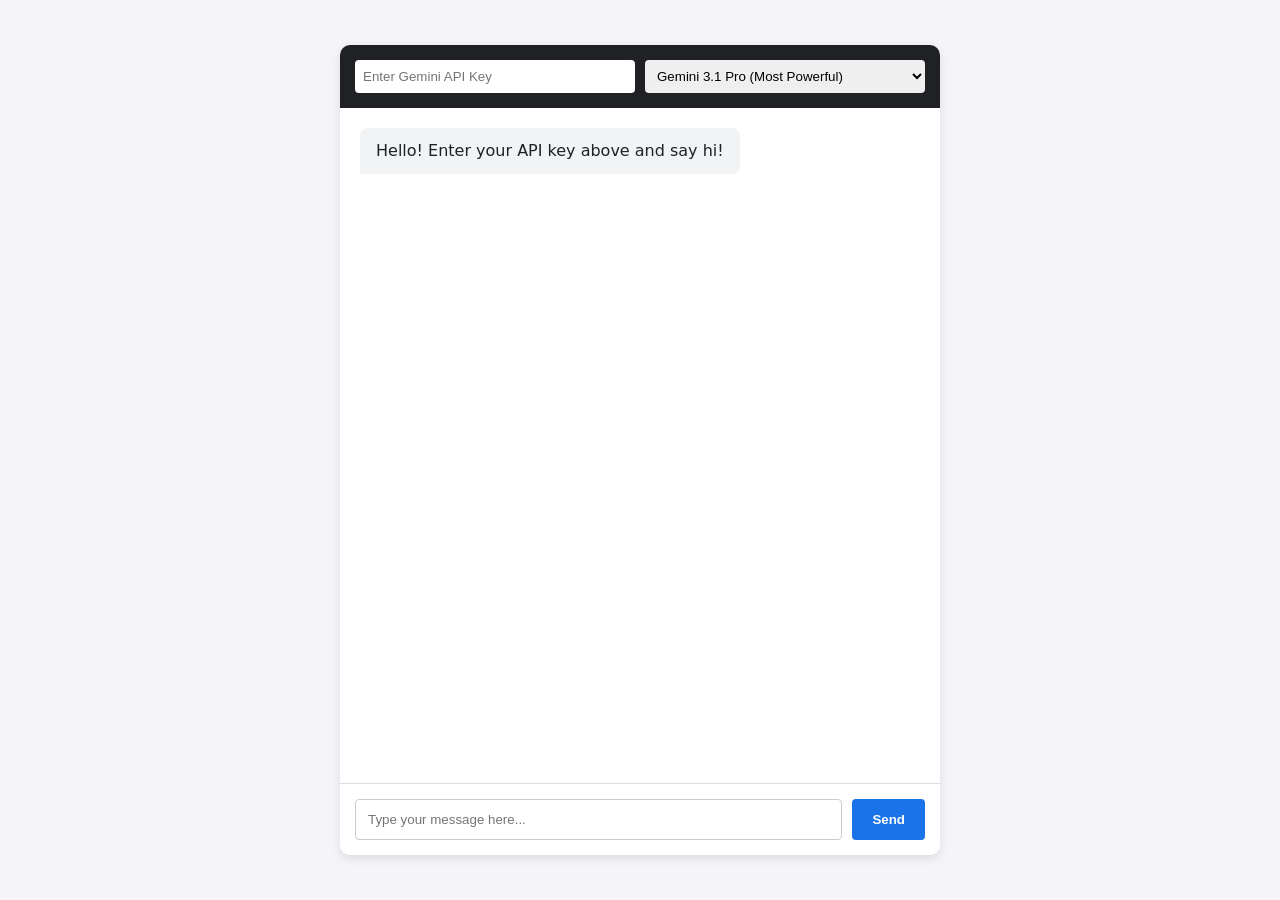
==== gemini.html @ 63b797db "#" ====
<!DOCTYPE html>
<html lang="en">
<head>
    <meta charset="UTF-8">
    <meta name="viewport" content="width=device-width, initial-scale=1.0">
    <title>Simple Gemini Chat</title>
    <style>
        body {
            font-family: system-ui, -apple-system, sans-serif;
            background-color: #f4f4f9;
            margin: 0;
            display: flex;
            justify-content: center;
            align-items: center;
            height: 100vh;
        }
        .chat-container {
            width: 100%;
            max-width: 600px;
            background: #fff;
            border-radius: 10px;
            box-shadow: 0 4px 10px rgba(0,0,0,0.1);
            display: flex;
            flex-direction: column;
            height: 90vh;
            overflow: hidden;
        }
        .settings {
            padding: 15px;
            background: #202124;
            color: white;
            display: flex;
            gap: 10px;
            flex-wrap: wrap;
        }
        .settings input, .settings select {
            padding: 8px;
            border-radius: 4px;
            border: none;
            flex: 1;
            min-width: 150px;
        }
        .chat-box {
            flex: 1;
            padding: 20px;
            overflow-y: auto;
            display: flex;
            flex-direction: column;
            gap: 15px;
        }
        .message {
            max-width: 80%;
            padding: 12px 16px;
            border-radius: 8px;
            line-height: 1.4;
            word-wrap: break-word;
        }
        .user-message {
            background-color: #e3f2fd;
            color: #0d47a1;
            align-self: flex-end;
            border-bottom-right-radius: 0;
        }
        .ai-message {
            background-color: #f1f3f4;
            color: #202124;
            align-self: flex-start;
            border-bottom-left-radius: 0;
        }
        .input-area {
            display: flex;
            padding: 15px;
            background: #fff;
            border-top: 1px solid #ddd;
        }
        .input-area input {
            flex: 1;
            padding: 12px;
            border: 1px solid #ccc;
            border-radius: 4px;
            outline: none;
        }
        .input-area button {
            padding: 12px 20px;
            margin-left: 10px;
            background: #1a73e8;
            color: white;
            border: none;
            border-radius: 4px;
            cursor: pointer;
            font-weight: bold;
        }
        .input-area button:disabled {
            background: #ccc;
            cursor: not-allowed;
        }
        .error-message {
            color: red;
            font-size: 0.9em;
            text-align: center;
        }
    </style>
</head>
<body>

<div class="chat-container">
    <div class="settings">
        <input type="password" id="apiKey" placeholder="Enter Gemini API Key" autocomplete="off">
<select id="modelSelect">
    <option value="gemini-3.1-pro-preview">Gemini 3.1 Pro (Most Powerful)</option>
    <option value="gemini-3-flash-preview">Gemini 3 Flash (Fast & Smart)</option>
    <option value="gemini-3.1-flash-lite-preview">Gemini 3.1 Flash-Lite (Budget/High Volume)</option>
    
    <option value="gemini-2.5-pro">Gemini 2.5 Pro (Stable)</option>
    <option value="gemini-2.5-flash">Gemini 2.5 Flash (Stable)</option>
</select>
    </div>

    <div class="chat-box" id="chatBox">
        <div class="message ai-message">Hello! Enter your API key above and say hi!</div>
    </div>

    <div class="input-area">
        <input type="text" id="userInput" placeholder="Type your message here..." onkeypress="handleKeyPress(event)">
        <button id="sendBtn" onclick="sendMessage()">Send</button>
    </div>
</div>

<script>
    // Store conversation history for multi-turn chat
    let conversationHistory = [];

    async function sendMessage() {
        const apiKey = document.getElementById('apiKey').value.trim();
        const model = document.getElementById('modelSelect').value;
        const userInputField = document.getElementById('userInput');
        const userText = userInputField.value.trim();
        const sendBtn = document.getElementById('sendBtn');

        // Validation
        if (!apiKey) {
            alert("Please enter your Gemini API Key first.");
            return;
        }
        if (!userText) return;

        // 1. Display User Message
        appendMessage('user', userText);
        userInputField.value = '';
        sendBtn.disabled = true;
        
        // Add user message to history
        conversationHistory.push({
            role: "user",
            parts: [{ text: userText }]
        });

        // 2. Add temporary loading message
        const loadingId = appendMessage('ai', 'Thinking...');

        try {
            // 3. Call the Gemini API via REST
            const url = `https://generativelanguage.googleapis.com/v1beta/models/${model}:generateContent?key=${apiKey}`;
            
            const response = await fetch(url, {
                method: 'POST',
                headers: { 'Content-Type': 'application/json' },
                body: JSON.stringify({
                    contents: conversationHistory
                })
            });

            const data = await response.json();

            // Handle API errors (e.g., invalid key)
            if (data.error) {
                throw new Error(data.error.message);
            }

            // Extract the text response
            const aiResponseText = data.candidates[0].content.parts[0].text;

            // Update history with AI response
            conversationHistory.push({
                role: "model",
                parts: [{ text: aiResponseText }]
            });

            // 4. Update the UI with the real response
            updateMessage(loadingId, aiResponseText);

        } catch (error) {
            console.error(error);
            updateMessage(loadingId, `<span class="error-message">Error: ${error.message}</span>`);
            // Remove the failed user message from history so it doesn't break future requests
            conversationHistory.pop(); 
        } finally {
            sendBtn.disabled = false;
            userInputField.focus();
        }
    }

    // Helper to press "Enter" to send
    function handleKeyPress(event) {
        if (event.key === 'Enter') {
            sendMessage();
        }
    }

    // UI Helpers
    function appendMessage(sender, text) {
        const chatBox = document.getElementById('chatBox');
        const msgDiv = document.createElement('div');
        const uniqueId = 'msg-' + Date.now();
        msgDiv.id = uniqueId;
        msgDiv.className = `message ${sender === 'user' ? 'user-message' : 'ai-message'}`;
        msgDiv.innerHTML = formatText(text); // Basic formatting
        chatBox.appendChild(msgDiv);
        chatBox.scrollTop = chatBox.scrollHeight; // Auto-scroll
        return uniqueId;
    }

    function updateMessage(id, newText) {
        const msgDiv = document.getElementById(id);
        if (msgDiv) {
            msgDiv.innerHTML = formatText(newText);
        }
    }

    // Basic formatter to handle newlines
    function formatText(text) {
        return text.replace(/\n/g, '<br>');
    }
</script>

</body>
</html>
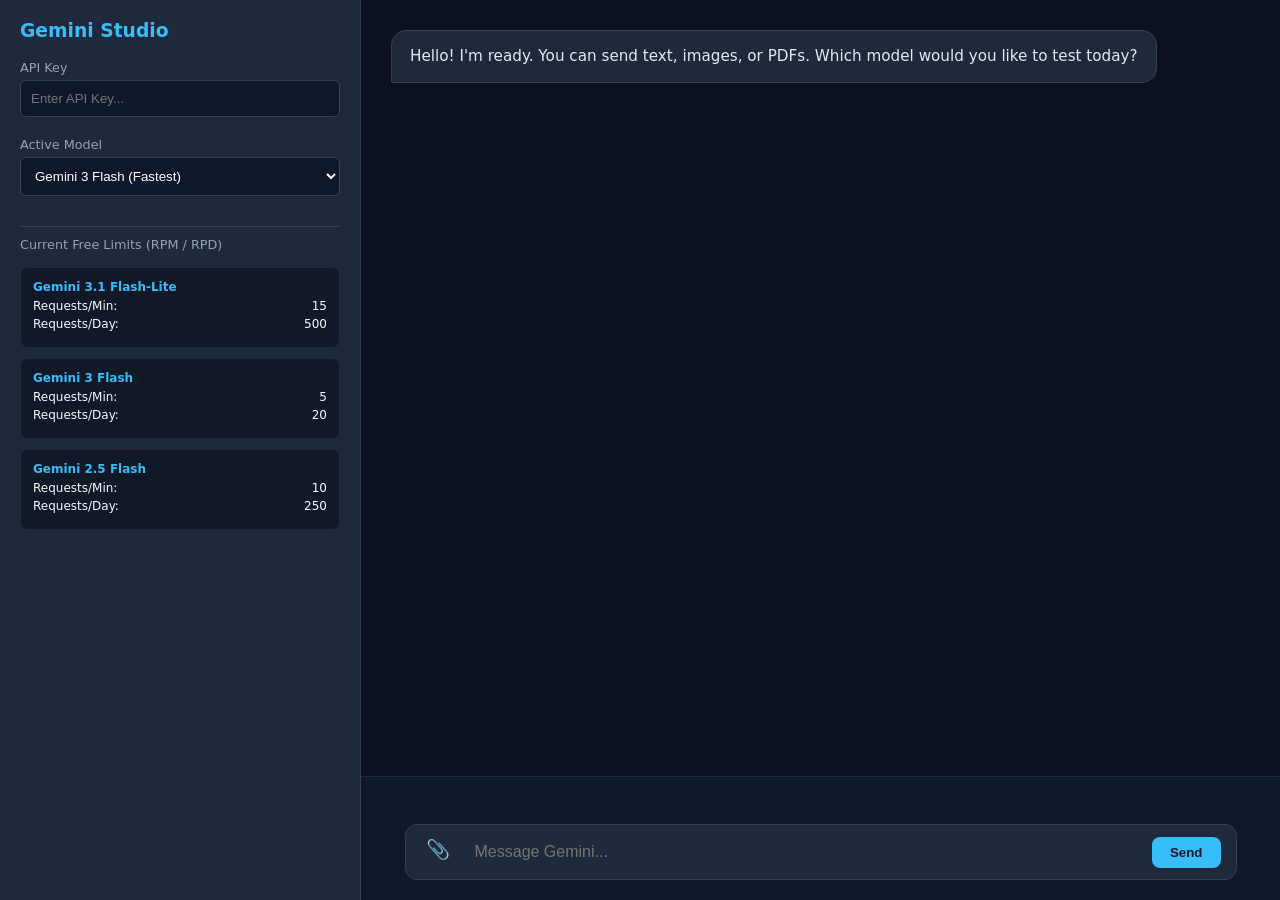
==== commit b4dfadbc: "#" ====
--- a/gemini.html
+++ b/gemini.html
@@ -3,234 +3,207 @@
 <head>
     <meta charset="UTF-8">
     <meta name="viewport" content="width=device-width, initial-scale=1.0">
-    <title>Simple Gemini Chat</title>
+    <title>Gemini Pro Chat 2026</title>
     <style>
-        body {
-            font-family: system-ui, -apple-system, sans-serif;
-            background-color: #f4f4f9;
-            margin: 0;
-            display: flex;
-            justify-content: center;
-            align-items: center;
-            height: 100vh;
-        }
-        .chat-container {
-            width: 100%;
-            max-width: 600px;
-            background: #fff;
-            border-radius: 10px;
-            box-shadow: 0 4px 10px rgba(0,0,0,0.1);
-            display: flex;
-            flex-direction: column;
-            height: 90vh;
-            overflow: hidden;
-        }
-        .settings {
-            padding: 15px;
-            background: #202124;
-            color: white;
-            display: flex;
-            gap: 10px;
-            flex-wrap: wrap;
-        }
-        .settings input, .settings select {
-            padding: 8px;
-            border-radius: 4px;
-            border: none;
-            flex: 1;
-            min-width: 150px;
-        }
-        .chat-box {
-            flex: 1;
-            padding: 20px;
-            overflow-y: auto;
-            display: flex;
-            flex-direction: column;
-            gap: 15px;
-        }
-        .message {
-            max-width: 80%;
-            padding: 12px 16px;
-            border-radius: 8px;
-            line-height: 1.4;
-            word-wrap: break-word;
-        }
-        .user-message {
-            background-color: #e3f2fd;
-            color: #0d47a1;
-            align-self: flex-end;
-            border-bottom-right-radius: 0;
-        }
-        .ai-message {
-            background-color: #f1f3f4;
-            color: #202124;
-            align-self: flex-start;
-            border-bottom-left-radius: 0;
-        }
-        .input-area {
-            display: flex;
-            padding: 15px;
-            background: #fff;
-            border-top: 1px solid #ddd;
-        }
-        .input-area input {
-            flex: 1;
-            padding: 12px;
-            border: 1px solid #ccc;
-            border-radius: 4px;
-            outline: none;
-        }
-        .input-area button {
-            padding: 12px 20px;
-            margin-left: 10px;
-            background: #1a73e8;
-            color: white;
-            border: none;
-            border-radius: 4px;
-            cursor: pointer;
-            font-weight: bold;
-        }
-        .input-area button:disabled {
-            background: #ccc;
-            cursor: not-allowed;
-        }
-        .error-message {
-            color: red;
-            font-size: 0.9em;
-            text-align: center;
-        }
+        :root { --bg: #0f172a; --panel: #1e293b; --text: #f8fafc; --accent: #38bdf8; --user-msg: #0284c7; }
+        body { font-family: 'Inter', system-ui, sans-serif; background: var(--bg); color: var(--text); margin: 0; display: flex; height: 100vh; overflow: hidden; }
+        
+        /* Sidebar */
+        .sidebar { width: 320px; background: var(--panel); border-right: 1px solid #334155; display: flex; flex-direction: column; padding: 20px; overflow-y: auto; }
+        .sidebar h3 { margin-top: 0; color: var(--accent); }
+        .setting-group { margin-bottom: 20px; }
+        label { display: block; font-size: 0.8rem; margin-bottom: 5px; color: #94a3b8; }
+        input, select { width: 100%; padding: 10px; border-radius: 6px; border: 1px solid #334155; background: #0f172a; color: white; box-sizing: border-box; }
+        
+        .quota-card { background: #111827; padding: 12px; border-radius: 8px; margin-top: 10px; font-size: 0.75rem; border: 1px solid #1e293b; }
+        .quota-row { display: flex; justify-content: space-between; margin-bottom: 4px; }
+        .model-tag { font-weight: bold; color: var(--accent); display: block; margin-bottom: 5px; }
+
+        /* Chat Area */
+        .main { flex: 1; display: flex; flex-direction: column; position: relative; background: #0b1120; }
+        #chatBox { flex: 1; overflow-y: auto; padding: 30px; display: flex; flex-direction: column; gap: 18px; scroll-behavior: smooth; }
+        
+        .msg { max-width: 85%; padding: 14px 18px; border-radius: 15px; line-height: 1.5; font-size: 0.95rem; position: relative; }
+        .user { align-self: flex-end; background: var(--user-msg); color: white; border-bottom-right-radius: 2px; }
+        .ai { align-self: flex-start; background: #1e293b; color: #e2e8f0; border-bottom-left-radius: 2px; border: 1px solid #334155; }
+        .attachment-info { font-size: 0.75rem; margin-top: 8px; padding-top: 8px; border-top: 1px solid rgba(255,255,255,0.1); opacity: 0.8; }
+
+        /* Input area */
+        .input-area { padding: 20px; background: var(--bg); border-top: 1px solid #1e293b; }
+        .input-box { max-width: 800px; margin: 0 auto; display: flex; gap: 10px; align-items: center; background: var(--panel); padding: 8px 15px; border-radius: 12px; border: 1px solid #334155; }
+        #userInput { flex: 1; background: transparent; border: none; color: white; padding: 10px; outline: none; font-size: 1rem; }
+        .file-btn { cursor: pointer; font-size: 1.2rem; color: #94a3b8; transition: 0.2s; padding: 5px; }
+        .file-btn:hover { color: var(--accent); }
+        #sendBtn { background: var(--accent); color: #0f172a; border: none; padding: 8px 18px; border-radius: 8px; font-weight: bold; cursor: pointer; }
+        #sendBtn:disabled { opacity: 0.5; cursor: not-allowed; }
+        #filePreview { font-size: 0.8rem; color: var(--accent); margin-bottom: 8px; text-align: center; height: 1.2rem; }
     </style>
 </head>
 <body>
 
-<div class="chat-container">
-    <div class="settings">
-        <input type="password" id="apiKey" placeholder="Enter Gemini API Key" autocomplete="off">
-<select id="modelSelect">
-    <option value="gemini-3.1-pro-preview">Gemini 3.1 Pro (Most Powerful)</option>
-    <option value="gemini-3-flash-preview">Gemini 3 Flash (Fast & Smart)</option>
-    <option value="gemini-3.1-flash-lite-preview">Gemini 3.1 Flash-Lite (Budget/High Volume)</option>
+<div class="sidebar">
+    <h3>Gemini Studio</h3>
     
-    <option value="gemini-2.5-pro">Gemini 2.5 Pro (Stable)</option>
-    <option value="gemini-2.5-flash">Gemini 2.5 Flash (Stable)</option>
-</select>
-    </div>
-
-    <div class="chat-box" id="chatBox">
-        <div class="message ai-message">Hello! Enter your API key above and say hi!</div>
-    </div>
-
+    <div class="setting-group">
+        <label>API Key</label>
+        <input type="password" id="apiKey" placeholder="Enter API Key...">
+    </div>
+
+    <div class="setting-group">
+        <label>Active Model</label>
+        <select id="modelSelect">
+            <option value="gemini-3-flash-preview">Gemini 3 Flash (Fastest)</option>
+            <option value="gemini-3.1-pro-preview">Gemini 3.1 Pro (Strongest)</option>
+            <option value="gemini-3.1-flash-lite-preview">Gemini 3.1 Flash-Lite</option>
+            <option value="gemini-2.5-flash">Gemini 2.5 Flash (Stable)</option>
+            <option value="gemini-2.5-pro">Gemini 2.5 Pro (Stable)</option>
+        </select>
+    </div>
+
+    <hr style="border:0; border-top:1px solid #334155; margin: 10px 0;">
+    
+    <label>Current Free Limits (RPM / RPD)</label>
+    <div class="quota-card">
+        <span class="model-tag">Gemini 3.1 Flash-Lite</span>
+        <div class="quota-row"><span>Requests/Min:</span> <span>15</span></div>
+        <div class="quota-row"><span>Requests/Day:</span> <span>500</span></div>
+    </div>
+    <div class="quota-card">
+        <span class="model-tag">Gemini 3 Flash</span>
+        <div class="quota-row"><span>Requests/Min:</span> <span>5</span></div>
+        <div class="quota-row"><span>Requests/Day:</span> <span>20</span></div>
+    </div>
+    <div class="quota-card">
+        <span class="model-tag">Gemini 2.5 Flash</span>
+        <div class="quota-row"><span>Requests/Min:</span> <span>10</span></div>
+        <div class="quota-row"><span>Requests/Day:</span> <span>250</span></div>
+    </div>
+</div>
+
+<div class="main">
+    <div id="chatBox">
+        <div class="msg ai">Hello! I'm ready. You can send text, images, or PDFs. Which model would you like to test today?</div>
+    </div>
+    
     <div class="input-area">
-        <input type="text" id="userInput" placeholder="Type your message here..." onkeypress="handleKeyPress(event)">
-        <button id="sendBtn" onclick="sendMessage()">Send</button>
+        <div id="filePreview"></div>
+        <div class="input-box">
+            <label class="file-btn" title="Upload Image or PDF">
+                📎 <input type="file" id="fileInput" hidden accept="image/*,application/pdf">
+            </label>
+            <input type="text" id="userInput" placeholder="Message Gemini..." autocomplete="off">
+            <button id="sendBtn" onclick="handleSend()">Send</button>
+        </div>
     </div>
 </div>
 
 <script>
-    // Store conversation history for multi-turn chat
-    let conversationHistory = [];
-
-    async function sendMessage() {
+    let chatHistory = [];
+    let pendingFile = null;
+
+    // Handle File Selection & Base64 conversion
+    document.getElementById('fileInput').onchange = e => {
+        const file = e.target.files[0];
+        if (!file) return;
+        
+        const reader = new FileReader();
+        reader.onload = () => {
+            pendingFile = {
+                mimeType: file.type,
+                data: reader.result.split(',')[1],
+                name: file.name
+            };
+            document.getElementById('filePreview').innerText = `📎 Attached: ${file.name}`;
+        };
+        reader.readAsDataURL(file);
+    };
+
+    // Main Send Logic
+    async function handleSend() {
         const apiKey = document.getElementById('apiKey').value.trim();
         const model = document.getElementById('modelSelect').value;
-        const userInputField = document.getElementById('userInput');
-        const userText = userInputField.value.trim();
+        const text = document.getElementById('userInput').value.trim();
         const sendBtn = document.getElementById('sendBtn');
 
-        // Validation
-        if (!apiKey) {
-            alert("Please enter your Gemini API Key first.");
-            return;
+        if (!apiKey) return alert("Please enter your API Key in the sidebar.");
+        if (!text && !pendingFile) return;
+
+        // UI Update
+        appendMessage('user', text, pendingFile?.name);
+        sendBtn.disabled = true;
+        document.getElementById('userInput').value = "";
+        document.getElementById('filePreview').innerText = "";
+
+        // Build Payload Parts
+        let parts = [];
+        if (text) parts.push({ text: text });
+        if (pendingFile) {
+            parts.push({
+                inlineData: { mimeType: pendingFile.mimeType, data: pendingFile.data }
+            });
         }
-        if (!userText) return;
-
-        // 1. Display User Message
-        appendMessage('user', userText);
-        userInputField.value = '';
-        sendBtn.disabled = true;
-        
-        // Add user message to history
-        conversationHistory.push({
-            role: "user",
-            parts: [{ text: userText }]
-        });
-
-        // 2. Add temporary loading message
-        const loadingId = appendMessage('ai', 'Thinking...');
+
+        chatHistory.push({ role: "user", parts: parts });
+        const loadingId = appendMessage('ai', "...");
+        const currentFileAtSend = pendingFile; 
+        pendingFile = null; // Clear for next message
 
         try {
-            // 3. Call the Gemini API via REST
-            const url = `https://generativelanguage.googleapis.com/v1beta/models/${model}:generateContent?key=${apiKey}`;
-            
-            const response = await fetch(url, {
+            const response = await fetch(`https://generativelanguage.googleapis.com/v1beta/models/${model}:generateContent?key=${apiKey}`, {
                 method: 'POST',
                 headers: { 'Content-Type': 'application/json' },
-                body: JSON.stringify({
-                    contents: conversationHistory
-                })
+                body: JSON.stringify({ contents: chatHistory })
             });
 
             const data = await response.json();
-
-            // Handle API errors (e.g., invalid key)
-            if (data.error) {
-                throw new Error(data.error.message);
-            }
-
-            // Extract the text response
-            const aiResponseText = data.candidates[0].content.parts[0].text;
-
-            // Update history with AI response
-            conversationHistory.push({
-                role: "model",
-                parts: [{ text: aiResponseText }]
-            });
-
-            // 4. Update the UI with the real response
-            updateMessage(loadingId, aiResponseText);
-
-        } catch (error) {
-            console.error(error);
-            updateMessage(loadingId, `<span class="error-message">Error: ${error.message}</span>`);
-            // Remove the failed user message from history so it doesn't break future requests
-            conversationHistory.pop(); 
+            
+            if (data.error) throw new Error(data.error.message);
+
+            const aiResponse = data.candidates[0].content.parts[0].text;
+            updateMessage(loadingId, aiResponse);
+            
+            // Save to history (Text only for model responses)
+            chatHistory.push({ role: "model", parts: [{ text: aiResponse }] });
+
+        } catch (err) {
+            console.error(err);
+            updateMessage(loadingId, `<span style="color:#f87171;">Error: ${err.message}</span>`);
+            chatHistory.pop(); // Remove failed turn
         } finally {
             sendBtn.disabled = false;
-            userInputField.focus();
+            document.getElementById('userInput').focus();
         }
     }
 
-    // Helper to press "Enter" to send
-    function handleKeyPress(event) {
-        if (event.key === 'Enter') {
-            sendMessage();
+    // UI Helpers
+    function appendMessage(role, text, fileName) {
+        const id = 'msg-' + Date.now();
+        const chatBox = document.getElementById('chatBox');
+        const div = document.createElement('div');
+        div.className = `msg ${role}`;
+        div.id = id;
+        
+        let content = text ? text.replace(/\n/g, '<br>') : "";
+        if (fileName) {
+            content += `<div class="attachment-info">📄 ${fileName}</div>`;
         }
+        
+        div.innerHTML = content;
+        chatBox.appendChild(div);
+        chatBox.scrollTop = chatBox.scrollHeight;
+        return id;
     }
 
-    // UI Helpers
-    function appendMessage(sender, text) {
-        const chatBox = document.getElementById('chatBox');
-        const msgDiv = document.createElement('div');
-        const uniqueId = 'msg-' + Date.now();
-        msgDiv.id = uniqueId;
-        msgDiv.className = `message ${sender === 'user' ? 'user-message' : 'ai-message'}`;
-        msgDiv.innerHTML = formatText(text); // Basic formatting
-        chatBox.appendChild(msgDiv);
-        chatBox.scrollTop = chatBox.scrollHeight; // Auto-scroll
-        return uniqueId;
+    function updateMessage(id, text) {
+        const div = document.getElementById(id);
+        if (div) div.innerHTML = text.replace(/\n/g, '<br>');
+        document.getElementById('chatBox').scrollTop = document.getElementById('chatBox').scrollHeight;
     }
 
-    function updateMessage(id, newText) {
-        const msgDiv = document.getElementById(id);
-        if (msgDiv) {
-            msgDiv.innerHTML = formatText(newText);
-        }
-    }
-
-    // Basic formatter to handle newlines
-    function formatText(text) {
-        return text.replace(/\n/g, '<br>');
-    }
+    // Enter Key Support
+    document.getElementById('userInput').addEventListener('keypress', e => {
+        if (e.key === 'Enter') handleSend();
+    });
 </script>
 
 </body>
